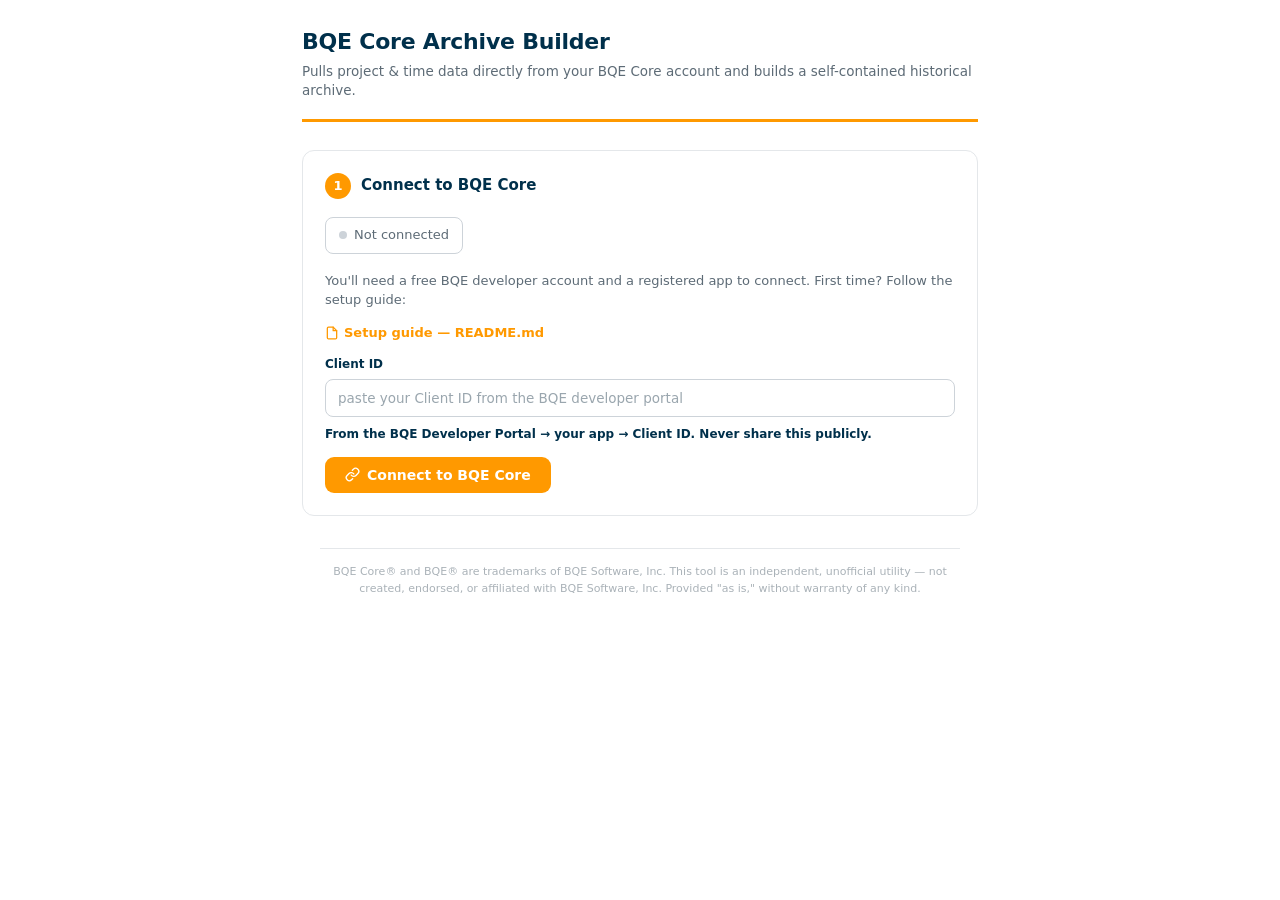
==== index.html @ 364f9115 "refactor and cleanup" ====
<!DOCTYPE html>
<html lang="en">
<head>
<meta charset="UTF-8">
<meta name="viewport" content="width=device-width, initial-scale=1.0">
<title>BQE Core Archive Builder</title>
<style>
  :root{
    --navy:#00304b; --orange:#ff9900; --red:#c0392b;
    --green:#2e9e5b; --green-soft:#eef7ef; --green-border:#bfe3c4;
    --bg:#ffffff; --paper:#f5f6f7; --line:#e4e7ea; --line2:#cdd3d9;
    --muted:#5d6b76; --ink:#1d211d;
    --sans:system-ui,-apple-system,"Segoe UI",Roboto,Helvetica,Arial,sans-serif;
    --mono:ui-monospace,"SFMono-Regular",Menlo,Consolas,monospace;
  }
  *{box-sizing:border-box}
  body{margin:0;background:var(--bg);color:var(--navy);font-family:var(--sans);font-size:15px;line-height:1.45;-webkit-font-smoothing:antialiased}

  .wrap{max-width:720px;margin:0 auto;padding:0 22px 80px}
  header.top{padding:26px 0 18px;border-bottom:3px solid var(--orange);margin-bottom:28px}
  h1{font-size:22px;margin:0 0 4px;letter-spacing:-.01em;color:var(--navy)}
  .sub{color:var(--muted);font-size:13.5px}

  /* step cards */
  .step{background:#fff;border:1px solid var(--line);border-radius:12px;padding:22px;margin-bottom:16px}
  .step[hidden]{display:none}
  .step-h{display:flex;align-items:center;gap:10px;margin:0 0 18px}
  .step-n{width:26px;height:26px;border-radius:50%;background:var(--orange);color:#fff;font-size:13px;font-weight:700;display:flex;align-items:center;justify-content:center;flex-shrink:0}
  .step-t{font-size:15px;font-weight:650}

  /* status badge */
  .status-badge{display:inline-flex;align-items:center;gap:7px;font-size:13px;border-radius:8px;padding:8px 13px;margin-bottom:18px}
  .status-badge.connected{background:var(--green-soft);border:1px solid var(--green-border);color:#1d5c33}
  .status-badge.disconnected{background:#fff;border:1px solid var(--line2);color:var(--muted)}
  .dot{width:8px;height:8px;border-radius:50%;flex-shrink:0}
  .dot.on{background:var(--green)}
  .dot.off{background:var(--line2)}

  /* form elements */
  label.field{display:flex;flex-direction:column;gap:5px;margin-bottom:14px}
  label.field span{font-size:12px;font-weight:650;color:var(--navy)}
  input[type=text],input[type=color]{font-family:var(--mono);font-size:13.5px;color:var(--navy);background:#fff;border:1px solid var(--line2);border-radius:8px;padding:10px 12px;width:100%}
  input[type=file]{font-size:13px;color:var(--muted)}
  input[type=text]::placeholder{color:#9aa6ae;font-family:var(--sans)}
  input:focus-visible{outline:2px solid var(--orange);outline-offset:2px}
  .field-note{font-size:12px;color:var(--muted);margin-top:3px;line-height:1.5}

  /* buttons */
  .btn{display:inline-flex;align-items:center;gap:7px;font-family:var(--sans);font-size:14px;font-weight:650;border-radius:9px;padding:10px 20px;cursor:pointer;border:none;transition:filter .15s}
  .btn-primary{background:var(--orange);color:#fff}
  .btn-primary:hover{filter:brightness(.92)}
  .btn-primary:disabled{opacity:.45;cursor:not-allowed}
  .btn-ghost{background:transparent;color:var(--muted);border:1px solid var(--line2);font-size:13px;padding:7px 14px}
  .btn-ghost:hover{border-color:var(--line);color:var(--navy)}

  /* setup instructions */
  .instr{margin:0 0 18px;padding-left:18px;font-size:13px;color:#3a4a55;line-height:1.6}
  .instr li{margin-bottom:5px}
  .instr b{color:var(--navy)}
  .readme-link{display:inline-flex;align-items:center;gap:5px;font-size:13px;color:var(--orange);font-weight:600;text-decoration:none;margin-bottom:14px}
  .readme-link:hover{text-decoration:underline}

  /* connected details */
  .connected-details{background:var(--paper);border-radius:8px;padding:14px 16px;font-size:13px;line-height:1.6;color:var(--muted)}
  .connected-details b{color:var(--navy)}
  .connected-actions{display:flex;align-items:center;gap:12px;margin-top:14px}

  /* fetch progress */
  .fetch-bar-track{background:var(--paper);border:1px solid var(--line);border-radius:6px;height:10px;overflow:hidden;margin-bottom:10px}
  .fetch-bar-fill{height:100%;background:var(--orange);border-radius:6px;transition:width .4s ease;width:0%}
  .fetch-msg{font-size:13px;color:var(--muted);min-height:18px}
  .fetch-summary{background:var(--green-soft);border:1px solid var(--green-border);border-radius:8px;padding:12px 14px;font-size:13px;color:#1d5c33;margin-bottom:14px}
  .fetch-summary b{color:#114d28}

  /* error line */
  .errline{color:var(--red);font-size:13px;margin-top:10px}

  /* review: project checkboxes */
  .review-section{margin-bottom:20px}
  .review-h{font-size:13px;font-weight:650;color:var(--navy);margin:0 0 10px;letter-spacing:.01em}
  .proj-checks{display:flex;flex-direction:column;gap:3px;max-height:340px;overflow-y:auto;border:1px solid var(--line);border-radius:8px;padding:6px}
  .proj-check{display:flex;align-items:center;gap:9px;padding:8px 10px;border-radius:6px;cursor:pointer;transition:background .1s}
  .proj-check:hover{background:var(--paper)}
  .proj-check input[type=checkbox]{width:15px;height:15px;accent-color:var(--orange);flex-shrink:0;cursor:pointer}
  .proj-check-label{display:flex;align-items:baseline;gap:7px;min-width:0;flex:1}
  .proj-check-num{font-family:var(--mono);font-size:12px;color:var(--orange);font-weight:600;flex-shrink:0}
  .proj-check-name{font-size:13.5px;font-weight:600;color:var(--ink);min-width:0;overflow:hidden;text-overflow:ellipsis;white-space:nowrap}
  .proj-check-meta{font-size:11.5px;color:var(--muted);flex-shrink:0}
  .check-actions{display:flex;gap:8px;margin-bottom:8px}
  .check-lnk{font-size:12px;color:var(--orange);cursor:pointer;text-decoration:underline;border:0;background:none;padding:0}

  /* brand form */
  .brand-grid{display:grid;grid-template-columns:1fr 1fr;gap:0 16px}
  @media(max-width:520px){.brand-grid{grid-template-columns:1fr}}
  .color-row{display:flex;align-items:center;gap:8px}
  .color-row input[type=color]{width:40px;height:38px;padding:3px 4px;border-radius:6px;border:1px solid var(--line2);cursor:pointer;flex-shrink:0;background:#fff}
  .color-row input[type=text]{flex:1}

  /* footer */
  .legal{margin-top:32px;padding-top:14px;border-top:1px solid var(--line);font-size:11px;line-height:1.55;color:#aab2b8;text-align:center;max-width:640px;margin-left:auto;margin-right:auto}
</style>
</head>
<body>
<div class="wrap">

  <header class="top">
    <h1>BQE Core Archive Builder</h1>
    <div class="sub">Pulls project &amp; time data directly from your BQE Core account and builds a self-contained historical archive.</div>
  </header>

  <!-- ── Step 1: connect ────────────────────────────────────────────────────── -->
  <section class="step" id="stepConnect">
    <div class="step-h"><span class="step-n">1</span><span class="step-t">Connect to BQE Core</span></div>

    <div id="statusBadge" class="status-badge disconnected">
      <span class="dot off" id="statusDot"></span>
      <span id="statusText">Not connected</span>
    </div>

    <!-- disconnected state -->
    <div id="connectForm">
      <p style="font-size:13px;color:var(--muted);margin:0 0 14px">
        You'll need a free BQE developer account and a registered app to connect.
        First time? Follow the setup guide:
      </p>
      <a class="readme-link" href="README.md" target="_blank">
        <svg width="14" height="14" viewBox="0 0 24 24" fill="none" stroke="currentColor" stroke-width="2.2" stroke-linecap="round" stroke-linejoin="round"><path d="M14 2H6a2 2 0 0 0-2 2v16a2 2 0 0 0 2 2h12a2 2 0 0 0 2-2V8z"></path><polyline points="14 2 14 8 20 8"></polyline></svg>
        Setup guide — README.md
      </a>

      <label class="field">
        <span>Client ID</span>
        <input type="text" id="clientIdInput" placeholder="paste your Client ID from the BQE developer portal" autocomplete="off" spellcheck="false">
        <span class="field-note">From the BQE Developer Portal → your app → Client ID. Never share this publicly.</span>
      </label>

      <button class="btn btn-primary" id="btnConnect">
        <svg width="15" height="15" viewBox="0 0 24 24" fill="none" stroke="currentColor" stroke-width="2.2" stroke-linecap="round" stroke-linejoin="round"><path d="M10 13a5 5 0 0 0 7.54.54l3-3a5 5 0 0 0-7.07-7.07l-1.72 1.71"></path><path d="M14 11a5 5 0 0 0-7.54-.54l-3 3a5 5 0 0 0 7.07 7.07l1.71-1.71"></path></svg>
        Connect to BQE Core
      </button>
      <div class="errline" id="connectErr" hidden></div>
    </div>

    <!-- connected state -->
    <div id="connectedView" hidden>
      <div class="connected-details">
        <b>Connected</b> — API endpoint: <span id="endpointDisplay" style="font-family:var(--mono);font-size:12px"></span>
      </div>
      <div class="connected-actions">
        <button class="btn btn-ghost" id="btnDisconnect">Disconnect</button>
        <span style="font-size:12px;color:var(--muted)">Tokens are stored in <span style="font-family:var(--mono)">tokens.json</span> and persist across restarts.</span>
      </div>
    </div>
  </section>

  <!-- ── Step 2: fetch data ─────────────────────────────────────────────────── -->
  <section class="step" id="stepFetch" hidden>
    <div class="step-h"><span class="step-n">2</span><span class="step-t">Fetch data from BQE Core</span></div>

    <!-- idle -->
    <div id="fetchIdle">
      <p style="font-size:13px;color:var(--muted);margin:0 0 16px">
        Pulls all projects, time entries, expense entries, and invoices from your account. For 15 years of data this typically takes 1–4 minutes.
      </p>
      <label style="display:flex;align-items:center;gap:8px;font-size:13px;color:var(--muted);margin-bottom:14px;cursor:pointer">
        <input type="checkbox" id="testMode">
        Test mode — first page only (~1,000 records per dataset, fast)
      </label>
      <button class="btn btn-primary" id="btnFetch">Fetch all data</button>
      <div class="errline" id="fetchErr" hidden></div>
    </div>

    <!-- running -->
    <div id="fetchRunning" hidden>
      <div class="fetch-bar-track"><div class="fetch-bar-fill" id="fetchBarFill"></div></div>
      <div class="fetch-msg" id="fetchMsg">Starting…</div>
    </div>

    <!-- done -->
    <div id="fetchDone" hidden>
      <div class="fetch-summary" id="fetchSummary"></div>
      <button class="btn btn-ghost" id="btnRefetch" style="margin-top:2px">Refetch data</button>
    </div>
  </section>

  <!-- ── Step 3: review + build ─────────────────────────────────────────────── -->
  <section class="step" id="stepBuild" hidden>
    <div class="step-h"><span class="step-n">3</span><span class="step-t">Review &amp; build archive</span></div>

    <!-- project inclusion -->
    <div class="review-section">
      <div class="review-h">Projects to include</div>
      <div class="check-actions">
        <button class="check-lnk" id="checkAll">Select all</button>
        <button class="check-lnk" id="uncheckAll">Deselect all</button>
        <input type="text" id="projFilter" placeholder="Filter…" autocomplete="off" style="margin-left:auto;padding:3px 8px;font-size:12px;border:1px solid var(--line2);border-radius:5px;color:var(--ink);background:var(--paper);width:140px">
      </div>
      <div class="proj-checks" id="projectCheckboxes"></div>
    </div>

    <!-- brand -->
    <div class="review-section">
      <div class="review-h">Brand</div>
      <div class="brand-grid">
        <label class="field">
          <span>Firm name</span>
          <input type="text" id="brandFirm" placeholder="Crowley Cottrell">
        </label>
        <label class="field">
          <span>Archive title</span>
          <input type="text" id="brandTitle" placeholder="Project Performance Archive">
        </label>
        <label class="field">
          <span>Brand color</span>
          <div class="color-row">
            <input type="color" id="brandAccentPicker" value="#2d6a5c">
            <input type="text" id="brandAccent" placeholder="#2d6a5c" value="#2d6a5c">
          </div>
        </label>
      </div>
    </div>

    <button class="btn btn-primary" id="btnBuild" style="margin-top:6px">
      <svg width="15" height="15" viewBox="0 0 24 24" fill="none" stroke="currentColor" stroke-width="2.2" stroke-linecap="round" stroke-linejoin="round"><path d="M21 15v4a2 2 0 0 1-2 2H5a2 2 0 0 1-2-2v-4"></path><polyline points="7 10 12 15 17 10"></polyline><line x1="12" y1="15" x2="12" y2="3"></line></svg>
      Build &amp; download archive
    </button>
  </section>

  <div class="legal">BQE Core® and BQE® are trademarks of BQE Software, Inc. This tool is an independent, unofficial utility — not created, endorsed, or affiliated with BQE Software, Inc. Provided "as is," without warranty of any kind.</div>

</div>

<script>
(function(){

  const $ = id => document.getElementById(id);
  const esc = s => String(s||'').replace(/&/g,'&amp;').replace(/</g,'&lt;').replace(/>/g,'&gt;').replace(/"/g,'&quot;');
  const CLIENT_ID_KEY = 'bqe_client_id';

  let _fetchedData = null;

  // ── restore saved client_id ──────────────────────────────────────────────
  const saved = localStorage.getItem(CLIENT_ID_KEY);
  if(saved) $('clientIdInput').value = saved;

  // ── connection status ────────────────────────────────────────────────────
  function checkStatus(){
    fetch('/status')
      .then(r => r.json())
      .then(d => { d.connected ? showConnected(d.endpoint) : showDisconnected(); })
      .catch(() => showDisconnected());
  }

  function showConnected(endpoint){
    $('statusBadge').className = 'status-badge connected';
    $('statusDot').className   = 'dot on';
    $('statusText').textContent = 'Connected to BQE Core';
    $('connectForm').hidden    = true;
    $('connectedView').hidden  = false;
    $('endpointDisplay').textContent = endpoint || '(endpoint not returned)';
    $('stepFetch').hidden = false;
  }

  function showDisconnected(){
    $('statusBadge').className = 'status-badge disconnected';
    $('statusDot').className   = 'dot off';
    $('statusText').textContent = 'Not connected';
    $('connectForm').hidden    = false;
    $('connectedView').hidden  = true;
    $('stepFetch').hidden  = true;
    $('stepBuild').hidden  = true;
  }

  // ── connect ──────────────────────────────────────────────────────────────
  $('btnConnect').addEventListener('click', () => {
    const clientId = $('clientIdInput').value.trim();
    if(!clientId){
      $('connectErr').textContent = 'Paste your Client ID before connecting.';
      $('connectErr').hidden = false;
      return;
    }
    $('connectErr').hidden = true;
    localStorage.setItem(CLIENT_ID_KEY, clientId);

    const url = '/connect?client_id=' + encodeURIComponent(clientId) + '&popup=1';
    const popup = window.open(url, 'bqe-auth',
      'width=520,height=680,resizable=yes,scrollbars=yes');

    if(!popup){
      window.location.href = '/connect?client_id=' + encodeURIComponent(clientId);
      return;
    }

    function onMsg(e){
      if(e.data === 'bqe-connected'){
        cleanup();
        checkStatus();
      }
    }
    const pollTimer = setInterval(() => {
      if(popup.closed){ cleanup(); checkStatus(); }
    }, 800);
    function cleanup(){
      clearInterval(pollTimer);
      window.removeEventListener('message', onMsg);
    }
    window.addEventListener('message', onMsg);
  });

  $('btnDisconnect').addEventListener('click', () => {
    if(confirm('Disconnect from BQE Core? You can reconnect at any time.')){
      window.location.href = '/disconnect';
    }
  });

  if(new URLSearchParams(location.search).get('connected') === '1'){
    history.replaceState({}, '', '/');
  }

  // ── Step 2: fetch ────────────────────────────────────────────────────────
  function startFetch(){
    $('fetchIdle').hidden    = true;
    $('fetchRunning').hidden = false;
    $('fetchDone').hidden    = true;
    $('fetchErr').hidden     = true;
    $('fetchBarFill').style.width = '0%';
    $('fetchMsg').textContent = 'Starting…';

    const testMode = $('testMode').checked;
    const es = new EventSource(testMode ? '/fetch?pages=1' : '/fetch');

    es.addEventListener('progress', e => {
      const d = JSON.parse(e.data);
      $('fetchMsg').textContent = d.msg;
      if(d.pct !== undefined) $('fetchBarFill').style.width = d.pct + '%';
    });

    es.addEventListener('done', e => {
      es.close();
      const d = JSON.parse(e.data);
      _fetchedData = d;
      $('fetchBarFill').style.width = '100%';
      $('fetchRunning').hidden = true;
      $('fetchDone').hidden = false;
      const c = d.counts;
      $('fetchSummary').innerHTML =
        '<b>Fetch complete.</b> ' +
        c.rootProjects.toLocaleString() + ' projects · ' +
        c.timeEntries.toLocaleString() + ' time entries · ' +
        c.expenseEntries.toLocaleString() + ' expense entries · ' +
        c.invoices.toLocaleString() + ' invoices';
      populateReview(d.projects);
      $('stepBuild').hidden = false;
    });

    es.addEventListener('error', e => {
      es.close();
      let msg = 'Fetch failed — check the terminal for details.';
      try { msg = JSON.parse(e.data).msg; } catch(x){}
      $('fetchRunning').hidden = true;
      $('fetchIdle').hidden = false;
      $('fetchErr').textContent = msg;
      $('fetchErr').hidden = false;
    });

    es.onerror = () => {};
  }

  $('btnFetch').addEventListener('click', startFetch);
  $('btnRefetch').addEventListener('click', () => {
    $('fetchDone').hidden = true;
    $('stepBuild').hidden = true;
    startFetch();
  });

  // ── Step 3: review ───────────────────────────────────────────────────────
  function populateReview(projects){
    const sorted = [...projects].sort((a,b) =>
      a.num.localeCompare(b.num, undefined, {numeric:true, sensitivity:'base'}));
    $('projectCheckboxes').innerHTML = sorted.map(p => {
      const n = p.phases.length;
      return `<label class="proj-check">
        <input type="checkbox" class="proj-cb" value="${esc(p.num)}" checked>
        <span class="proj-check-label">
          <span class="proj-check-num">#${esc(p.num)}</span>
          <span class="proj-check-name">${esc(p.name)}</span>
          <span class="proj-check-meta">${n} phase${n!==1?'s':''}</span>
        </span>
      </label>`;
    }).join('');
  }

  $('checkAll').addEventListener('click', () =>
    $('projectCheckboxes').querySelectorAll('.proj-cb').forEach(cb => cb.checked = true));
  $('uncheckAll').addEventListener('click', () =>
    $('projectCheckboxes').querySelectorAll('.proj-cb').forEach(cb => cb.checked = false));

  $('brandAccentPicker').addEventListener('input', function(){
    $('brandAccent').value = this.value;
  });
  $('brandAccent').addEventListener('input', function(){
    const v = this.value.trim();
    if(/^#[0-9a-fA-F]{6}$/.test(v)) $('brandAccentPicker').value = v;
  });

  $('projFilter').addEventListener('input', function(){
    const q = this.value.toLowerCase();
    $('projectCheckboxes').querySelectorAll('.proj-check').forEach(el => {
      el.style.display = !q || el.textContent.toLowerCase().includes(q) ? '' : 'none';
    });
  });

  // ── Step 3: build ────────────────────────────────────────────────────────
  // archive-template.html is loaded fresh from disk each time so local edits
  // to that file are picked up without restarting the server.
  $('btnBuild').addEventListener('click', async () => {
    if(!_fetchedData) return;

    const checked = new Set(
      [...$('projectCheckboxes').querySelectorAll('.proj-cb:checked')].map(cb => cb.value));
    const projects = _fetchedData.projects.filter(p => checked.has(p.num));
    if(!projects.length){ alert('No projects selected.'); return; }

    const firm   = $('brandFirm').value.trim()   || 'Firm';
    const title  = $('brandTitle').value.trim()  || 'Project Performance Archive';
    const accent = ($('brandAccent').value.trim() || '#2d6a5c').replace(/[^#0-9a-fA-F]/g,'');
    const accentSoft = hexSoft(accent.length >= 7 ? accent : '#2d6a5c');
    const brandLockup = `<div class="masthead"><div class="brand"><div class="wordmark">${esc(firm)}</div></div></div>`;

    const [tmplResp, cssResp] = await Promise.all([
      fetch('/archive-template.html'),
      fetch('/archive-template.css'),
    ]);
    if(!tmplResp.ok || !cssResp.ok){
      alert('Could not load template files — is the server still running?'); return;
    }
    const [template, css] = await Promise.all([tmplResp.text(), cssResp.text()]);

    // Use function replacements throughout to prevent JS from interpreting $ in strings.
    // Escape </ in JSON so project data can't prematurely close the archive's <script> block.
    const safeJson = JSON.stringify(projects).replace(/<\//g, '<\\/');
    const html = template
      .replace('__STYLES__',       () => css)
      .replace(/__DOCTITLE__/g,    () => esc(firm + ' — ' + title))
      .replace(/__ACCENT__/g,      () => accent)
      .replace(/__ACCENT_SOFT__/g, () => accentSoft)
      .replace('__BRAND_LOCKUP__', () => brandLockup)
      .replace(/__TITLE__/g,       () => esc(title))
      .replace('__PROJECTS__',     () => safeJson);

    const slug = firm.replace(/[^a-z0-9]/gi,'-').replace(/-+/g,'-').toLowerCase();
    const date = new Date().toISOString().slice(0,10);
    const blob = new Blob([html], {type:'text/html'});
    const url  = URL.createObjectURL(blob);
    const a    = document.createElement('a');
    a.href = url;
    a.download = `${slug}-archive-${date}.html`;
    a.click();
    URL.revokeObjectURL(url);
  });

  function hexSoft(hex){
    try{
      const r=parseInt(hex.slice(1,3),16), g=parseInt(hex.slice(3,5),16), b=parseInt(hex.slice(5,7),16);
      const m=c=>Math.round(c*0.12+255*0.88);
      return `rgb(${m(r)},${m(g)},${m(b)})`;
    }catch(x){ return '#e8f5f2'; }
  }

  checkStatus();

})();
</script>
</body>
</html>
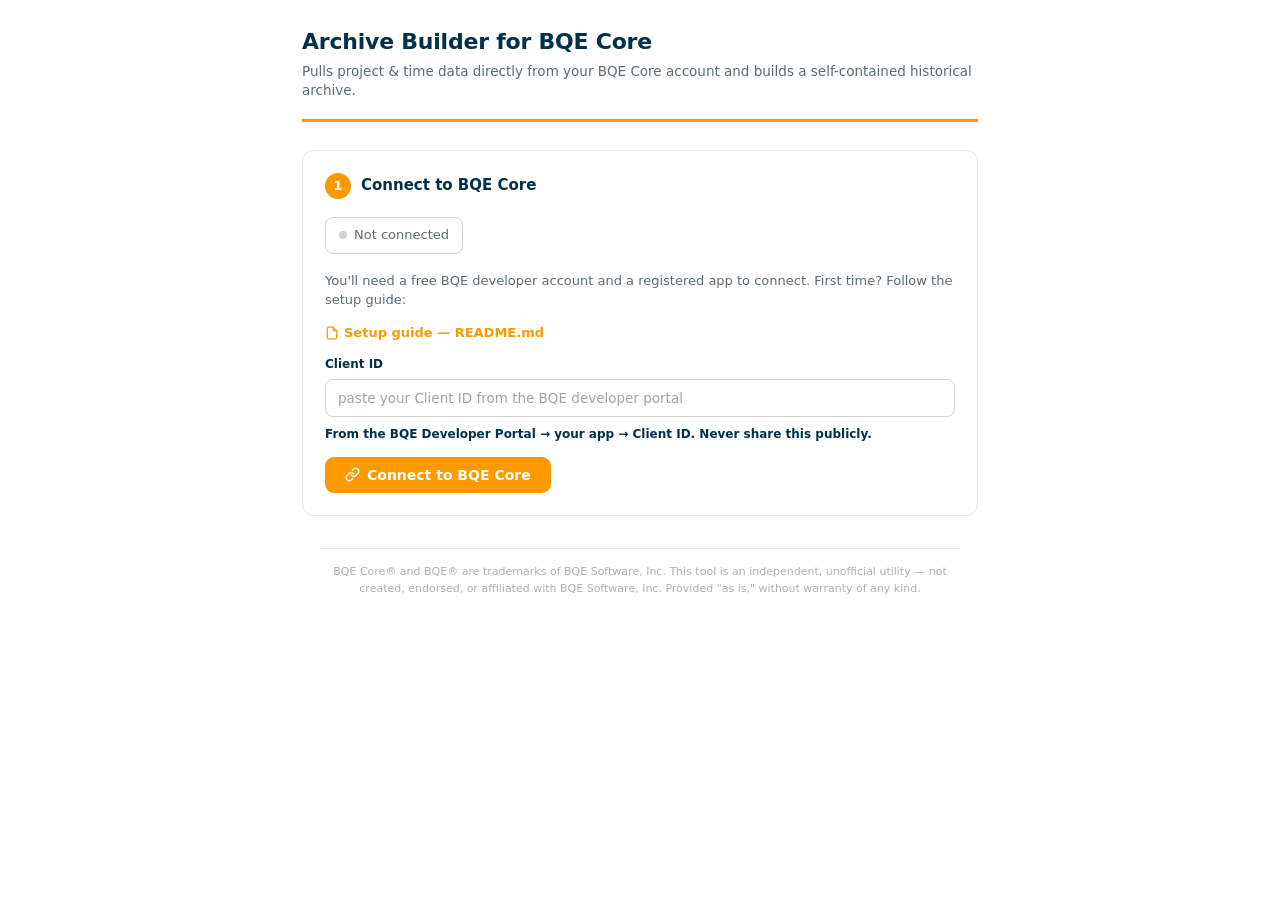
==== commit dcec1f46: "screenshots" ====
--- a/index.html
+++ b/index.html
@@ -3,7 +3,7 @@
 <head>
 <meta charset="UTF-8">
 <meta name="viewport" content="width=device-width, initial-scale=1.0">
-<title>BQE Core Archive Builder</title>
+<title>Archive Builder for BQE Core</title>
 <style>
   :root{
     --navy:#00304b; --orange:#ff9900; --red:#c0392b;
@@ -40,13 +40,12 @@
   label.field{display:flex;flex-direction:column;gap:5px;margin-bottom:14px}
   label.field span{font-size:12px;font-weight:650;color:var(--navy)}
   input[type=text],input[type=color]{font-family:var(--mono);font-size:13.5px;color:var(--navy);background:#fff;border:1px solid var(--line2);border-radius:8px;padding:10px 12px;width:100%}
-  input[type=file]{font-size:13px;color:var(--muted)}
   input[type=text]::placeholder{color:#9aa6ae;font-family:var(--sans)}
   input:focus-visible{outline:2px solid var(--orange);outline-offset:2px}
   .field-note{font-size:12px;color:var(--muted);margin-top:3px;line-height:1.5}
 
   /* buttons */
-  .btn{display:inline-flex;align-items:center;gap:7px;font-family:var(--sans);font-size:14px;font-weight:650;border-radius:9px;padding:10px 20px;cursor:pointer;border:none;transition:filter .15s}
+  .btn{display:inline-flex;align-items:center;gap:7px;font-family:var(--sans);font-size:14px;font-weight:650;border-radius:9px;padding:10px 20px;cursor:pointer;border:none;transition:filter .15s;text-decoration:none}
   .btn-primary{background:var(--orange);color:#fff}
   .btn-primary:hover{filter:brightness(.92)}
   .btn-primary:disabled{opacity:.45;cursor:not-allowed}
@@ -54,9 +53,6 @@
   .btn-ghost:hover{border-color:var(--line);color:var(--navy)}
 
   /* setup instructions */
-  .instr{margin:0 0 18px;padding-left:18px;font-size:13px;color:#3a4a55;line-height:1.6}
-  .instr li{margin-bottom:5px}
-  .instr b{color:var(--navy)}
   .readme-link{display:inline-flex;align-items:center;gap:5px;font-size:13px;color:var(--orange);font-weight:600;text-decoration:none;margin-bottom:14px}
   .readme-link:hover{text-decoration:underline}
 
@@ -104,7 +100,7 @@
 <div class="wrap">
 
   <header class="top">
-    <h1>BQE Core Archive Builder</h1>
+    <h1>Archive Builder for BQE Core</h1>
     <div class="sub">Pulls project &amp; time data directly from your BQE Core account and builds a self-contained historical archive.</div>
   </header>
 
@@ -162,10 +158,6 @@
       <p style="font-size:13px;color:var(--muted);margin:0 0 16px">
         Pulls all projects, time entries, expense entries, and invoices from your account. For 15 years of data this typically takes 1–4 minutes.
       </p>
-      <label style="display:flex;align-items:center;gap:8px;font-size:13px;color:var(--muted);margin-bottom:14px;cursor:pointer">
-        <input type="checkbox" id="testMode">
-        Test mode — first page only (~1,000 records per dataset, fast)
-      </label>
       <button class="btn btn-primary" id="btnFetch">Fetch all data</button>
       <div class="errline" id="fetchErr" hidden></div>
     </div>
@@ -224,6 +216,17 @@
       <svg width="15" height="15" viewBox="0 0 24 24" fill="none" stroke="currentColor" stroke-width="2.2" stroke-linecap="round" stroke-linejoin="round"><path d="M21 15v4a2 2 0 0 1-2 2H5a2 2 0 0 1-2-2v-4"></path><polyline points="7 10 12 15 17 10"></polyline><line x1="12" y1="15" x2="12" y2="3"></line></svg>
       Build &amp; download archive
     </button>
+
+    <div style="margin-top:22px;padding-top:18px;border-top:1px solid var(--line)">
+      <div class="review-h">Export raw data</div>
+      <p style="font-size:12.5px;color:var(--muted);margin:0 0 12px">Download everything pulled from the BQE API as CSV — one file per data type, ready for import into other tools.</p>
+      <div style="display:flex;gap:8px;flex-wrap:wrap">
+        <a class="btn btn-ghost" href="/download/projects.csv" download>Projects</a>
+        <a class="btn btn-ghost" href="/download/time-entries.csv" download>Time entries</a>
+        <a class="btn btn-ghost" href="/download/expenses.csv" download>Expenses</a>
+        <a class="btn btn-ghost" href="/download/invoices.csv" download>Invoices</a>
+      </div>
+    </div>
   </section>
 
   <div class="legal">BQE Core® and BQE® are trademarks of BQE Software, Inc. This tool is an independent, unofficial utility — not created, endorsed, or affiliated with BQE Software, Inc. Provided "as is," without warranty of any kind.</div>
@@ -326,8 +329,7 @@
     $('fetchBarFill').style.width = '0%';
     $('fetchMsg').textContent = 'Starting…';
 
-    const testMode = $('testMode').checked;
-    const es = new EventSource(testMode ? '/fetch?pages=1' : '/fetch');
+    const es = new EventSource('/fetch');
 
     es.addEventListener('progress', e => {
       const d = JSON.parse(e.data);
@@ -343,12 +345,14 @@
       $('fetchRunning').hidden = true;
       $('fetchDone').hidden = false;
       const c = d.counts;
+      const fetchedAt = new Date().toLocaleString(undefined, {dateStyle:'medium',timeStyle:'short'});
       $('fetchSummary').innerHTML =
         '<b>Fetch complete.</b> ' +
         c.rootProjects.toLocaleString() + ' projects · ' +
         c.timeEntries.toLocaleString() + ' time entries · ' +
         c.expenseEntries.toLocaleString() + ' expense entries · ' +
-        c.invoices.toLocaleString() + ' invoices';
+        c.invoices.toLocaleString() + ' invoices' +
+        '<br><span style="font-weight:400;color:#2d7a48">Last fetched ' + fetchedAt + '</span>';
       populateReview(d.projects);
       $('stepBuild').hidden = false;
     });
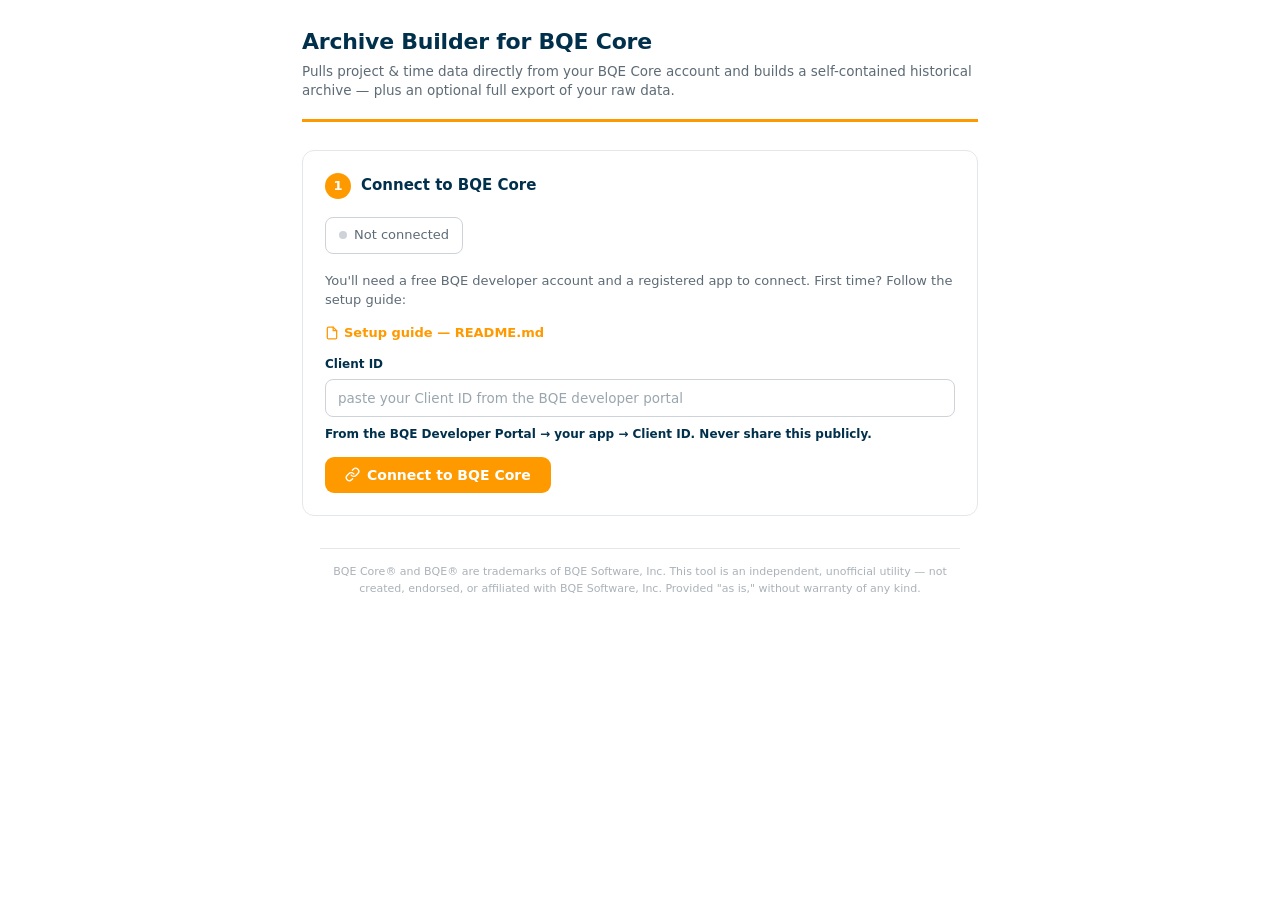
==== commit 187f939e: "Split archive and full raw export; add clients, as-of date, more exports - Two independent fetch job" ====
--- a/index.html
+++ b/index.html
@@ -51,6 +51,9 @@
   .btn-primary:disabled{opacity:.45;cursor:not-allowed}
   .btn-ghost{background:transparent;color:var(--muted);border:1px solid var(--line2);font-size:13px;padding:7px 14px}
   .btn-ghost:hover{border-color:var(--line);color:var(--navy)}
+  /* re-run actions (Refetch) — navy so they don't read as file downloads */
+  .btn-refetch{background:var(--navy);color:#fff;font-size:13px;padding:7px 14px}
+  .btn-refetch:hover{filter:brightness(1.25)}
 
   /* setup instructions */
   .readme-link{display:inline-flex;align-items:center;gap:5px;font-size:13px;color:var(--orange);font-weight:600;text-decoration:none;margin-bottom:14px}
@@ -101,7 +104,7 @@
 
   <header class="top">
     <h1>Archive Builder for BQE Core</h1>
-    <div class="sub">Pulls project &amp; time data directly from your BQE Core account and builds a self-contained historical archive.</div>
+    <div class="sub">Pulls project &amp; time data directly from your BQE Core account and builds a self-contained historical archive — plus an optional full export of your raw data.</div>
   </header>
 
   <!-- ── Step 1: connect ────────────────────────────────────────────────────── -->
@@ -151,14 +154,14 @@
 
   <!-- ── Step 2: fetch data ─────────────────────────────────────────────────── -->
   <section class="step" id="stepFetch" hidden>
-    <div class="step-h"><span class="step-n">2</span><span class="step-t">Fetch data from BQE Core</span></div>
+    <div class="step-h"><span class="step-n">2</span><span class="step-t">Fetch archive data</span></div>
 
     <!-- idle -->
     <div id="fetchIdle">
       <p style="font-size:13px;color:var(--muted);margin:0 0 16px">
-        Pulls all projects, time entries, expense entries, and invoices from your account. For 15 years of data this typically takes 1–4 minutes.
+        Pulls projects, time, expenses, and invoices — just what the archive needs. For 15 years of data this typically takes 2–4 minutes.
       </p>
-      <button class="btn btn-primary" id="btnFetch">Fetch all data</button>
+      <button class="btn btn-primary" id="btnFetch">Fetch archive data</button>
       <div class="errline" id="fetchErr" hidden></div>
     </div>
 
@@ -171,7 +174,7 @@
     <!-- done -->
     <div id="fetchDone" hidden>
       <div class="fetch-summary" id="fetchSummary"></div>
-      <button class="btn btn-ghost" id="btnRefetch" style="margin-top:2px">Refetch data</button>
+      <button class="btn btn-refetch" id="btnRefetch" style="margin-top:2px"><svg width="13" height="13" viewBox="0 0 24 24" fill="none" stroke="currentColor" stroke-width="2.4" stroke-linecap="round" stroke-linejoin="round"><polyline points="23 4 23 10 17 10"></polyline><path d="M20.49 15a9 9 0 1 1-2.12-9.36L23 10"></path></svg>Refetch data</button>
     </div>
   </section>
 
@@ -196,7 +199,7 @@
       <div class="brand-grid">
         <label class="field">
           <span>Firm name</span>
-          <input type="text" id="brandFirm" placeholder="Crowley Cottrell">
+          <input type="text" id="brandFirm" placeholder="Your firm name">
         </label>
         <label class="field">
           <span>Archive title</span>
@@ -217,14 +220,45 @@
       Build &amp; download archive
     </button>
 
-    <div style="margin-top:22px;padding-top:18px;border-top:1px solid var(--line)">
-      <div class="review-h">Export raw data</div>
-      <p style="font-size:12.5px;color:var(--muted);margin:0 0 12px">Download everything pulled from the BQE API as CSV — one file per data type, ready for import into other tools.</p>
-      <div style="display:flex;gap:8px;flex-wrap:wrap">
+  </section>
+
+  <!-- ── Raw data export (independent of the archive) ──────────────────────── -->
+  <section class="step" id="stepExport" hidden>
+    <div class="step-h"><span class="step-n"><svg width="13" height="13" viewBox="0 0 24 24" fill="none" stroke="currentColor" stroke-width="2.6" stroke-linecap="round" stroke-linejoin="round"><polyline points="7 10 12 15 17 10"></polyline><line x1="12" y1="15" x2="12" y2="3"></line></svg></span><span class="step-t">Export raw data</span></div>
+
+    <div id="exportIdle">
+      <p style="font-size:13px;color:var(--muted);margin:0 0 16px">
+        Separate from the archive. Pulls complete records — every field — for projects, time, expenses, invoices, payments, vendor bills, clients, contacts, notes, activities, and expense items, then lets you download them as CSV or one JSON file. For 15 years of data this typically takes 5–15 minutes — keep this tab open until it finishes.
+      </p>
+      <button class="btn btn-primary" id="btnExport">Fetch full export</button>
+      <div class="errline" id="exportErr" hidden></div>
+    </div>
+
+    <div id="exportRunning" hidden>
+      <div class="fetch-bar-track"><div class="fetch-bar-fill" id="exportBarFill"></div></div>
+      <div class="fetch-msg" id="exportMsg">Starting…</div>
+    </div>
+
+    <div id="exportDone" hidden>
+      <div class="fetch-summary" id="exportSummary"></div>
+      <div style="display:flex;gap:8px;flex-wrap:wrap;margin-top:4px">
         <a class="btn btn-ghost" href="/download/projects.csv" download>Projects</a>
         <a class="btn btn-ghost" href="/download/time-entries.csv" download>Time entries</a>
         <a class="btn btn-ghost" href="/download/expenses.csv" download>Expenses</a>
         <a class="btn btn-ghost" href="/download/invoices.csv" download>Invoices</a>
+        <a class="btn btn-ghost" href="/download/payments.csv" download>Payments</a>
+        <a class="btn btn-ghost" href="/download/vendor-bills.csv" download>Vendor bills</a>
+        <a class="btn btn-ghost" href="/download/clients.csv" download>Clients</a>
+        <a class="btn btn-ghost" href="/download/contacts.csv" download>Contacts</a>
+        <a class="btn btn-ghost" href="/download/notes.csv" download>Notes</a>
+        <a class="btn btn-ghost" href="/download/activities.csv" download>Activities</a>
+        <a class="btn btn-ghost" href="/download/expense-items.csv" download>Expense items</a>
+      </div>
+      <div style="margin-top:8px">
+        <a class="btn btn-ghost" href="/download/bqe-core-data.json" download>Everything (JSON)</a>
+      </div>
+      <div style="margin-top:16px;padding-top:14px;border-top:1px solid var(--line)">
+        <button class="btn btn-refetch" id="btnReexport"><svg width="13" height="13" viewBox="0 0 24 24" fill="none" stroke="currentColor" stroke-width="2.4" stroke-linecap="round" stroke-linejoin="round"><polyline points="23 4 23 10 17 10"></polyline><path d="M20.49 15a9 9 0 1 1-2.12-9.36L23 10"></path></svg>Refetch export</button>
       </div>
     </div>
   </section>
@@ -262,6 +296,7 @@
     $('connectedView').hidden  = false;
     $('endpointDisplay').textContent = endpoint || '(endpoint not returned)';
     $('stepFetch').hidden = false;
+    $('stepExport').hidden = false;
   }
 
   function showDisconnected(){
@@ -272,6 +307,7 @@
     $('connectedView').hidden  = true;
     $('stepFetch').hidden  = true;
     $('stepBuild').hidden  = true;
+    $('stepExport').hidden = true;
   }
 
   // ── connect ──────────────────────────────────────────────────────────────
@@ -320,62 +356,91 @@
     history.replaceState({}, '', '/');
   }
 
-  // ── Step 2: fetch ────────────────────────────────────────────────────────
-  function startFetch(){
-    $('fetchIdle').hidden    = true;
-    $('fetchRunning').hidden = false;
-    $('fetchDone').hidden    = true;
-    $('fetchErr').hidden     = true;
-    $('fetchBarFill').style.width = '0%';
-    $('fetchMsg').textContent = 'Starting…';
-
-    const es = new EventSource('/fetch');
+  // ── fetch jobs ───────────────────────────────────────────────────────────
+  // Runs a server fetch job (archive or export) and drives one progress panel.
+  // `ui` is the element-id prefix of the panel: fetch* or export*.
+  function runJob(job, ui, onDone){
+    const el = name => $(ui + name);
+    el('Idle').hidden    = true;
+    el('Running').hidden = false;
+    el('Done').hidden    = true;
+    el('Err').hidden     = true;
+    el('BarFill').style.width = '0%';
+    el('Msg').textContent = 'Starting…';
+
+    const es = new EventSource('/fetch?job=' + job);
 
     es.addEventListener('progress', e => {
       const d = JSON.parse(e.data);
-      $('fetchMsg').textContent = d.msg;
-      if(d.pct !== undefined) $('fetchBarFill').style.width = d.pct + '%';
+      el('Msg').textContent = d.msg;
+      if(d.pct !== undefined) el('BarFill').style.width = d.pct + '%';
     });
 
     es.addEventListener('done', e => {
       es.close();
-      const d = JSON.parse(e.data);
+      el('BarFill').style.width = '100%';
+      el('Running').hidden = true;
+      el('Done').hidden = false;
+      onDone(JSON.parse(e.data));
+    });
+
+    es.addEventListener('error', e => {
+      es.close();
+      let msg = 'Fetch failed — check the terminal for details.';
+      try { msg = JSON.parse(e.data).msg; } catch(x){}
+      el('Running').hidden = true;
+      el('Idle').hidden = false;
+      el('Err').textContent = msg;
+      el('Err').hidden = false;
+    });
+
+    es.onerror = () => {};
+  }
+
+  const fetchedAtLine = () =>
+    '<br><span style="font-weight:400;color:#2d7a48">Last fetched ' +
+    new Date().toLocaleString(undefined, {dateStyle:'medium',timeStyle:'short'}) + '</span>';
+
+  // ── Step 2: archive fetch ────────────────────────────────────────────────
+  function startFetch(){
+    runJob('archive', 'fetch', d => {
       _fetchedData = d;
-      $('fetchBarFill').style.width = '100%';
-      $('fetchRunning').hidden = true;
-      $('fetchDone').hidden = false;
+      _fetchedData.fetchedAt = new Date();  // the archive's "current as of" date
       const c = d.counts;
-      const fetchedAt = new Date().toLocaleString(undefined, {dateStyle:'medium',timeStyle:'short'});
       $('fetchSummary').innerHTML =
         '<b>Fetch complete.</b> ' +
         c.rootProjects.toLocaleString() + ' projects · ' +
         c.timeEntries.toLocaleString() + ' time entries · ' +
         c.expenseEntries.toLocaleString() + ' expense entries · ' +
         c.invoices.toLocaleString() + ' invoices' +
-        '<br><span style="font-weight:400;color:#2d7a48">Last fetched ' + fetchedAt + '</span>';
+        fetchedAtLine();
       populateReview(d.projects);
       $('stepBuild').hidden = false;
     });
-
-    es.addEventListener('error', e => {
-      es.close();
-      let msg = 'Fetch failed — check the terminal for details.';
-      try { msg = JSON.parse(e.data).msg; } catch(x){}
-      $('fetchRunning').hidden = true;
-      $('fetchIdle').hidden = false;
-      $('fetchErr').textContent = msg;
-      $('fetchErr').hidden = false;
-    });
-
-    es.onerror = () => {};
   }
 
   $('btnFetch').addEventListener('click', startFetch);
   $('btnRefetch').addEventListener('click', () => {
-    $('fetchDone').hidden = true;
     $('stepBuild').hidden = true;
     startFetch();
   });
+
+  // ── Raw data export ──────────────────────────────────────────────────────
+  function startExport(){
+    runJob('export', 'export', d => {
+      $('exportSummary').innerHTML =
+        '<b>Export ready.</b> ' +
+        d.counts.map(([label, n]) => n.toLocaleString() + ' ' + esc(label)).join(' · ') +
+        (d.skipped.length
+          ? '<br><span style="font-weight:400;color:#a8661a">Not available from your BQE account (skipped): ' +
+            d.skipped.map(esc).join(', ') + '</span>'
+          : '') +
+        fetchedAtLine();
+    });
+  }
+
+  $('btnExport').addEventListener('click', startExport);
+  $('btnReexport').addEventListener('click', startExport);
 
   // ── Step 3: review ───────────────────────────────────────────────────────
   function populateReview(projects){
@@ -450,6 +515,7 @@
       .replace(/__ACCENT_SOFT__/g, () => accentSoft)
       .replace('__BRAND_LOCKUP__', () => brandLockup)
       .replace(/__TITLE__/g,       () => esc(title))
+      .replace('__ASOF__',         () => esc(_fetchedData.fetchedAt.toLocaleDateString(undefined, {dateStyle:'long'})))
       .replace('__PROJECTS__',     () => safeJson);
 
     const slug = firm.replace(/[^a-z0-9]/gi,'-').replace(/-+/g,'-').toLowerCase();
